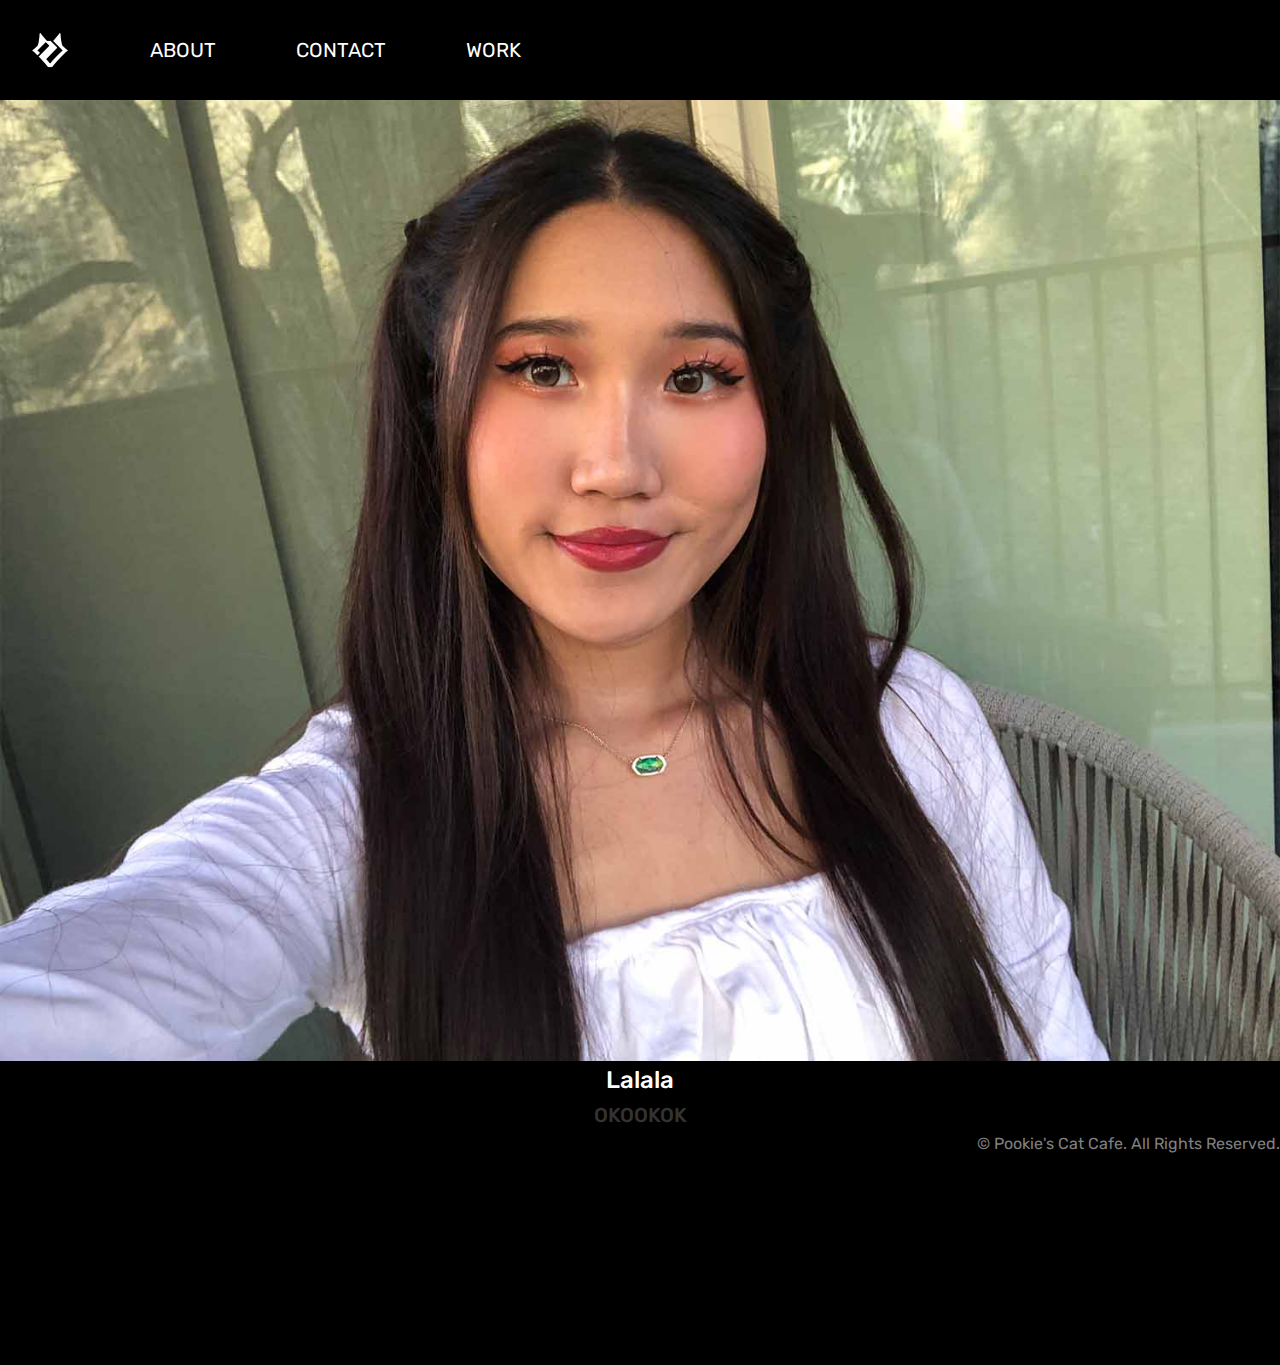
==== about.html @ cf5e12dd "Fixing" ====
<!doctype html>
<html class="no-js" lang="en">

<head>
  <meta charset="utf-8">
  <title>Portfolio</title>
  <meta name="Portfolio" content="Contents of Portfolio">
  <meta name="Portfolio" content="width=device-width, initial-scale=1">

  <meta property="og:title" content="">
  <meta property="og:type" content="">
  <meta property="og:url" content="">
  <meta property="og:image" content="">

  <link rel="manifest" href="site.webmanifest">
  <link rel="apple-touch-icon" href="icon.png">
  <link rel="preconnect" href="https://fonts.googleapis.com">

  <link rel="preconnect" href="https://fonts.gstatic.com" crossorigin>
  <link href="https://fonts.googleapis.com/css2?family=Rubik:ital,wght@0,400;0,500;0,600;0,700;0,800;0,900;1,400&display=swap" rel="stylesheet">
  <!-- Place favicon.ico in the root directory -->

  <link rel="stylesheet" href="css/normalize.css">
  <link rel="stylesheet" href="css/main.css">

  <meta name="theme-color" content="#fafafa">
</head>

<body>
  <div>
    <header class="val-header">
      <nav>
        <a href="./index.html">
          <img src="./img/Whitelogo_larger_8x8_nocompress (1).png" alt=""></a>
        <a href="./about.html">ABOUT</a>
        <a href="./contact.html">CONTACT</a>
        <a href="./work.html">WORK</a>
      </nav>
    </header>
  </div>

  <div class="burrito">
    <img src="./img/EmilyTran_LowRes.jpg" alt="">
    <div class="burrito-text">
      <h2>Lalala</h2>
      <p>OKOOKOK</p>
    </div>
  </div>


<div class="Footer-Poo-Main">
  <div class="Footer-Poo-Tiles">
          
    <div class="Footer-Poo-Tile">
        <span>&COPY; 
          Pookie's Cat Cafe. All Rights Reserved.
          </span>
</div>      
  </div>
    </div>

</body>
      

</html>
---- css/main.css ----
/* Place CSS styles here */

body {
    /* distribute font to entire site */
    font-family: 'Rubik', sans-serif;
    font-weight: 400;
}


h1 {
    font-family: 'Rubik', sans-serif;
    font-weight: 700;
    text-align: center;

}

h2 {
    font-family: 'Rubik', sans-serif;
    font-weight: 500;
    color: white;
    text-align: center;
}

h3 {
    font-family: 'Rubik', sans-serif;
    font-weight: 500;
    color: black;
    text-align: center;
}


span a {
    color: white;
    justify-content: center;
    text-align: center;
    font-family: 'Rubik', sans-serif;
    font-weight: 400;
    font-size: 20px;
}


p {
    font-family: 'Rubik', sans-serif;
    font-weight: 500;
    font-size: 20px;
    text-align: center;

}

h1 
h2,
h3,
h4,
h5,
h6 { 
    font-family: 'Rubik', sans-serif;
    font-weight: 400; 
    text-transform: uppercase; 

}

a {
    text-align: center;
   text-decoration: none;
   color: black; 

}

img {
    display: block;
    margin: auto 0;

}

.text-box {
  color: white;
}

.val-header {
  background-color: black;
}

.val-header nav {
    justify-content: left;
    align-items: center;
    display: flex;
    gap: 80px;
    padding: 30px;
    font-size: 20px;
    
    }

.buttons-on-header nav {
  justify-content: right;
  align-items: center;
  display: flex;
  gap: 80px;
  padding: 30px;

}


.buttons-on-header nav a {
  color: white;
  align-items: center;
  justify-content: top;
  font-family: 'Rubik', sans-serif;
  font-weight: 400;
  background-color: black;
}

.val-header nav a {
    color: white;
    align-items: center;
    font-family: 'Rubik', sans-serif;
    font-weight: 400;
    background-color: black;
}

.val-header nav a img {
   justify-content: top;
}

.val-header nav img {
    justify-content: center;
    width: 40px;
}


.val-intro {
    background-color: pink;
    display: flex;
    justify-content: center; 
    }

.val-smaller-image {
width: 70%
}

.val-row-3-tiles {
color: white;
display: flex;
justify-content: center;
gap: 100px;
background-color: black;

}

.val-row-3 {
    background-color: black;
    padding: 30px;

}


.val-featured-image {
min-height: 300px;
height: 700px;
background: url(../img/CatCollage_2.png);
background-repeat: no-repeat; 
background-size: cover;
background-position: center center; 
}


.Menu-Tiles {
    color: black;
    display: flex;
    justify-content: center;
    gap: 100px;
    background-color: white;
 }

 .Menu-Tiles img {
    justify-content: left;
 }

.Menu-Main {
    background-color: white;
    padding: 30 px;
 }

 .grid {
    max-width: 60 rem;
    margin: 0 auto;
    display: grid;
    gap: 1em; 
    grid-auto-flow: dense;
    grid-template-columns: repeat(3, 1fr);
    grid-template-rows: masonry;
  }

  .featured {
    grid-column: span 3;
  }
  
  .grid > * {
    break-inside: avoid;
    margin-bottom: var(--gap);
  }
  
  @supports (grid-template-rows: masonry) {
    .grid {
      display: grid;
      grid-template-columns: repeat(var(--columns), 1fr);
      grid-template-rows: masonry;
      grid-auto-flow: dense;
      /* align-tracks: stretch; */
    }
  
    .grid > * {
      margin-bottom: 0em;
    }
  }
  
  
  :root {
    --ff-primary: basic-sans, sans-serif;
    --clr-primary: #ee6352;
    --clr-body: #333;
    --clr-bg: black;
    --spacer: 1rem;
  }
  
  *,
  *::before,
  *::after {
    box-sizing: border-box;
  }
  
  h1,
  h2,
  h3,
  p {
    margin: 0;
  }
  
  h1 {
    margin: 3rem 0;
    text-align: center;
    font-size: clamp(2rem, 1rem + 3vw, 6rem);
    font-weight: 300;
    line-height: 1;
    opacity: 0.2;
  }
  
  .flow > * + * {
    margin-top: var(--flow-space, var(--spacer));
  }
  
  body {
    font-family: var(--ff-primary);
    min-height: 100vh;
    font-size: 1em;
    line-height: 1.6;
    color: var(--clr-body);
    background: var(--clr-bg);
    padding-bottom: 13rem;
  }
  
  a {
    color: var(--clr-primary);
  }
  
  img {
    max-width: 100%;
  }
  
  .content {
    padding: 2em;
    box-shadow: 0 0 3em rgba(0, 0, 0, 0.15);
    background: white;
  }
  
  .title {
    font-weight: 900;
    color: var(--clr-primary);
    line-height: 0.8;
  }
  


 .Footer-Poo-Main {
    color: gray;
    font-family: 'Rubik', sans-serif;
    font-style: bold;
    display: flex;
    justify-content: flex-end
 }
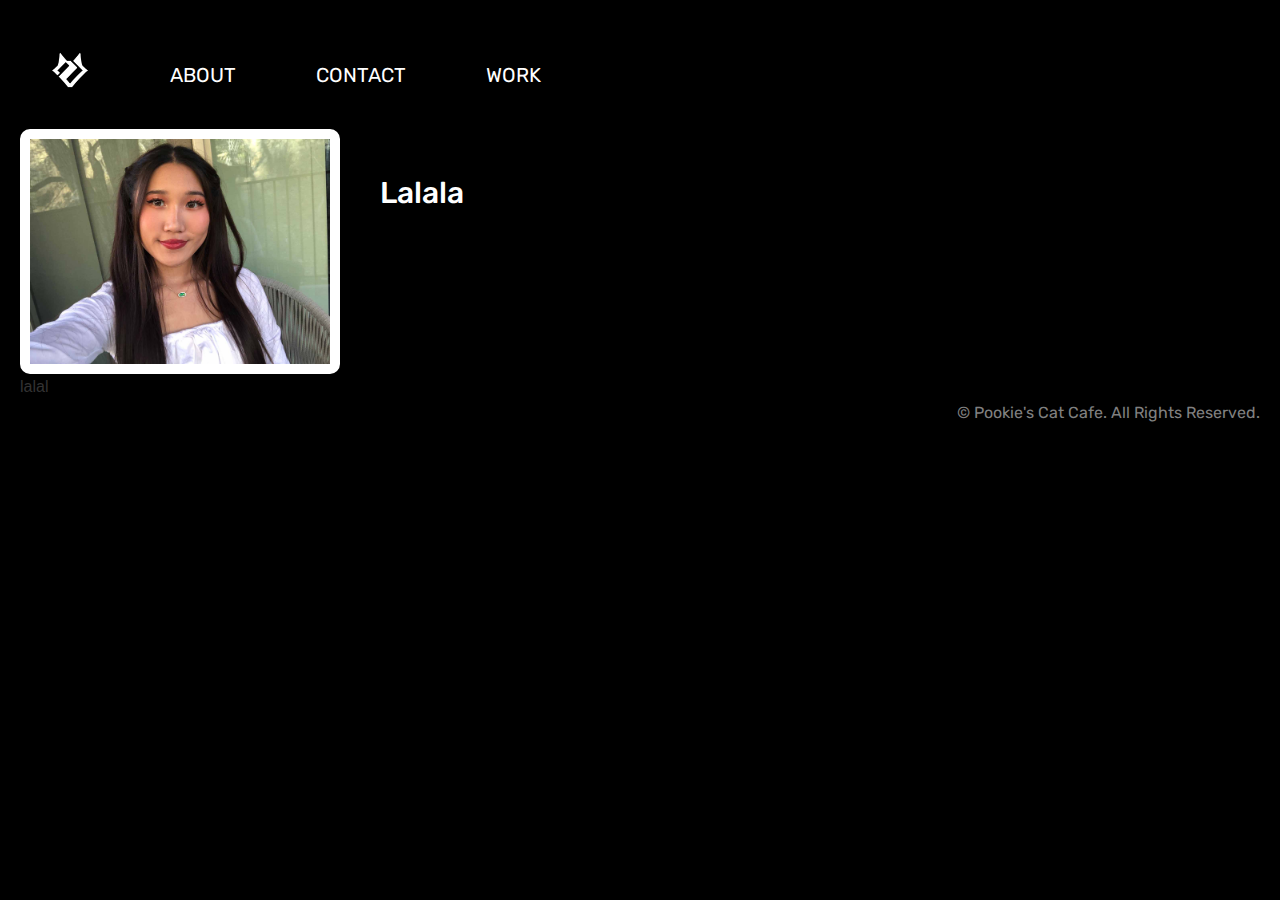
==== commit e1b661c1: "About Page Fix 2" ====
--- a/about.html
+++ b/about.html
@@ -39,14 +39,14 @@
     </header>
   </div>
 
-  <div class="burrito">
+  <div class="burrito-container">
     <img src="./img/EmilyTran_LowRes.jpg" alt="">
     <div class="burrito-text">
       <h2>Lalala</h2>
-      <p>OKOOKOK</p>
     </div>
   </div>
 
+<span>lalal</span>
 
 <div class="Footer-Poo-Main">
   <div class="Footer-Poo-Tiles">
--- a/css/main.css
+++ b/css/main.css
@@ -4,6 +4,7 @@
     /* distribute font to entire site */
     font-family: 'Rubik', sans-serif;
     font-weight: 400;
+    padding: 20px;
 }
 
 
@@ -60,21 +61,51 @@
 }
 
 a {
-    text-align: center;
+  text-align: center;
    text-decoration: none;
-   color: black; 
-
-}
-
-img {
-    display: block;
-    margin: auto 0;
-
-}
-
-.text-box {
+}
+
+* {
+  margin: 0;
+  padding: 0;
+  box-sizing: border-box;
+}
+
+.burrito-container {
+  margin: 150 px auto;
+  width: 70%;
+  padding: 0;
+  box-sizing: border-box;
+  display: flex;
+  justify-content: left;
+  align-items: left;
+}
+
+.burrito-container h2 {
+font-size: 30px;
+}
+
+.burrito-container p {
+  font-size: 12px;
+}
+
+.burrito-text {
   color: white;
-}
+  display: flex;
+  justify-content: left;
+  align-items: left;
+  padding: 40px;
+}
+
+
+.burrito-container img {
+  max-width: 320px;
+  justify-content: left;
+  align-items: left;
+  border: 10px solid white;
+  border-radius: 10px;
+}
+
 
 .val-header {
   background-color: black;
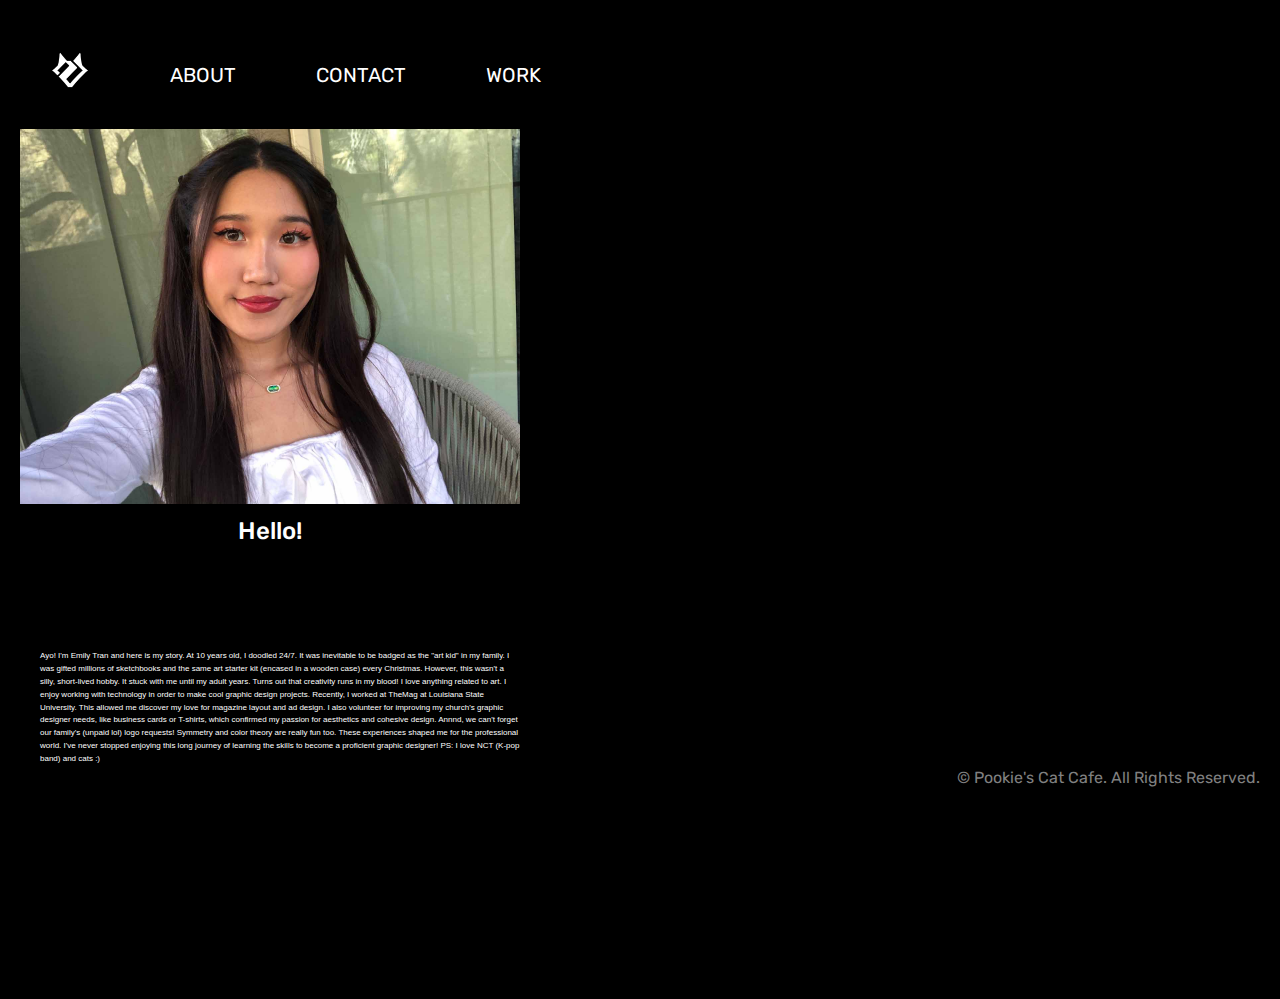
==== commit 54f068cf: "A lot" ====
--- a/about.html
+++ b/about.html
@@ -42,11 +42,15 @@
   <div class="burrito-container">
     <img src="./img/EmilyTran_LowRes.jpg" alt="">
     <div class="burrito-text">
-      <h2>Lalala</h2>
+      <h2>Hello!</h2>
+      <p>Ayo! I'm Emily Tran and here is my story. At 10 years old, I doodled 24/7. It was inevitable to be badged as the "art kid" in my family. I was gifted millions of sketchbooks and the same art starter kit (encased in a wooden case) every Christmas. However, this wasn't a silly, short-lived hobby. It stuck with me until my adult years. Turns out that creativity runs in my blood! I love anything related to art. I enjoy working with technology in order to make cool graphic design projects.
+        Recently, I worked at TheMag at Louisiana State University. This allowed me discover my love for magazine layout and ad design. I also volunteer for improving my church's graphic designer needs, like business cards or T-shirts, which confirmed my passion for aesthetics and cohesive design. Annnd, we can't forget our family's (unpaid lol) logo requests! Symmetry and color theory are really fun too. These experiences shaped me for the professional world. I've never stopped enjoying this
+        long journey of learning the skills to become a proficient graphic designer!
+        
+        PS: I love NCT (K-pop band) and cats :)
+      </p>
     </div>
   </div>
-
-<span>lalal</span>
 
 <div class="Footer-Poo-Main">
   <div class="Footer-Poo-Tiles">
--- a/css/main.css
+++ b/css/main.css
@@ -8,12 +8,6 @@
 }
 
 
-h1 {
-    font-family: 'Rubik', sans-serif;
-    font-weight: 700;
-    text-align: center;
-
-}
 
 h2 {
     font-family: 'Rubik', sans-serif;
@@ -40,13 +34,7 @@
 }
 
 
-p {
-    font-family: 'Rubik', sans-serif;
-    font-weight: 500;
-    font-size: 20px;
-    text-align: center;
-
-}
+
 
 h1 
 h2,
@@ -65,45 +53,29 @@
    text-decoration: none;
 }
 
-* {
-  margin: 0;
-  padding: 0;
-  box-sizing: border-box;
-}
+.burrito {
+  display: flex;
+  align-items: center;
+  justify-content: center
+}
+
+
+.burrito-text h1 {
+  font-size: 12px;
+  padding-left: 20px;
+  color: white;
+}
+
+.burrito-text p {
+  font-size: 8px;
+  color: white;
+  padding-left: 20px;
+  padding-top: 20%;
+}
+
 
 .burrito-container {
-  margin: 150 px auto;
-  width: 70%;
-  padding: 0;
-  box-sizing: border-box;
-  display: flex;
-  justify-content: left;
-  align-items: left;
-}
-
-.burrito-container h2 {
-font-size: 30px;
-}
-
-.burrito-container p {
-  font-size: 12px;
-}
-
-.burrito-text {
-  color: white;
-  display: flex;
-  justify-content: left;
-  align-items: left;
-  padding: 40px;
-}
-
-
-.burrito-container img {
-  max-width: 320px;
-  justify-content: left;
-  align-items: left;
-  border: 10px solid white;
-  border-radius: 10px;
+  max-width: 500px;
 }
 
 
@@ -194,23 +166,6 @@
 }
 
 
-.Menu-Tiles {
-    color: black;
-    display: flex;
-    justify-content: center;
-    gap: 100px;
-    background-color: white;
- }
-
- .Menu-Tiles img {
-    justify-content: left;
- }
-
-.Menu-Main {
-    background-color: white;
-    padding: 30 px;
- }
-
  .grid {
     max-width: 60 rem;
     margin: 0 auto;
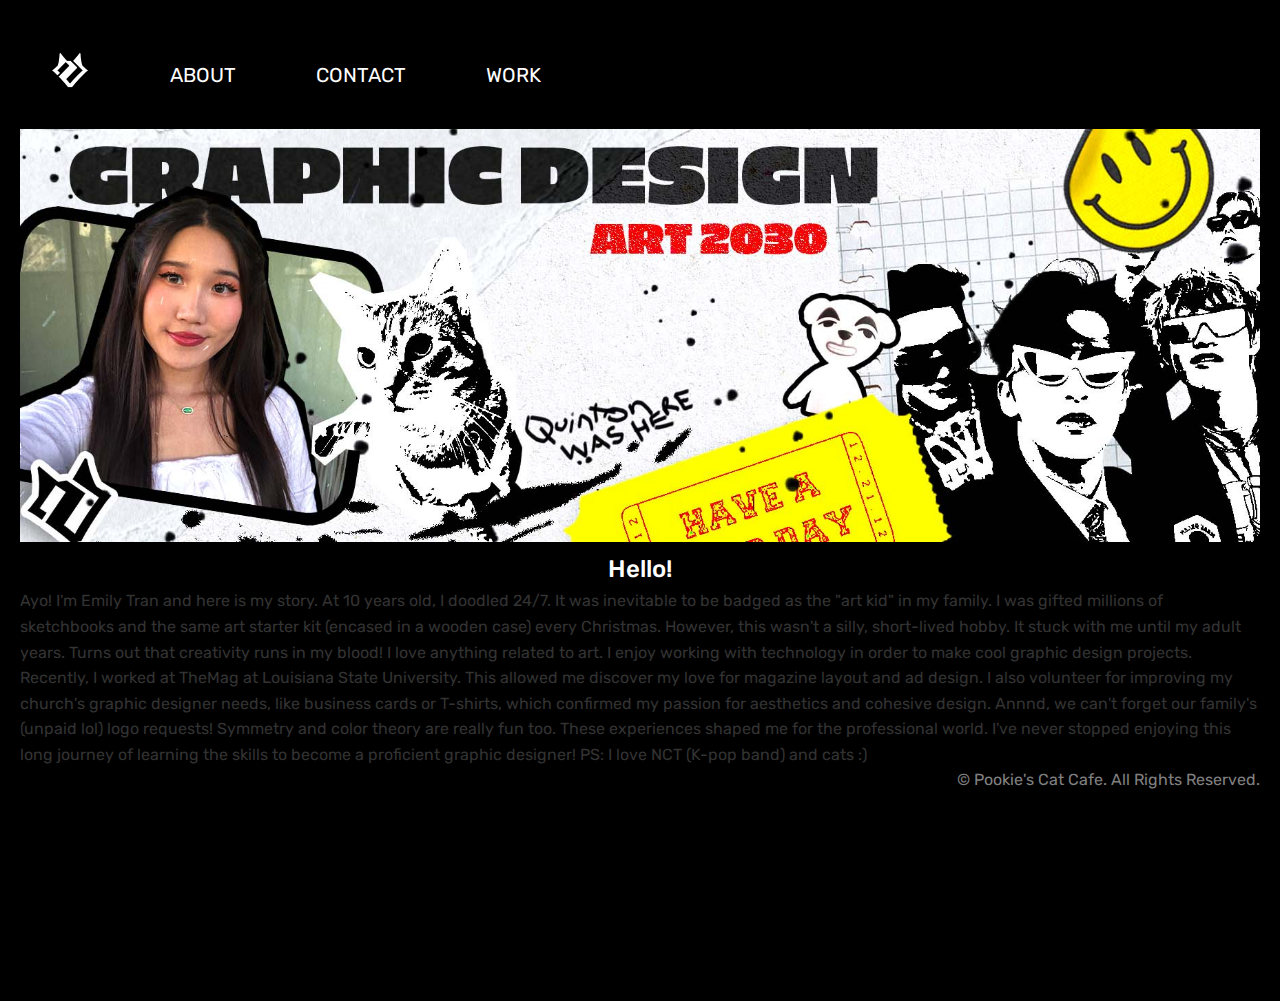
==== commit db6fe3a2: "About Page Fix 3" ====
--- a/about.html
+++ b/about.html
@@ -39,18 +39,16 @@
     </header>
   </div>
 
-  <div class="burrito-container">
-    <img src="./img/EmilyTran_LowRes.jpg" alt="">
-    <div class="burrito-text">
+  <img src="./img/AboutMe_Image.jpg" alt="">
+
+    <div class="text">
       <h2>Hello!</h2>
       <p>Ayo! I'm Emily Tran and here is my story. At 10 years old, I doodled 24/7. It was inevitable to be badged as the "art kid" in my family. I was gifted millions of sketchbooks and the same art starter kit (encased in a wooden case) every Christmas. However, this wasn't a silly, short-lived hobby. It stuck with me until my adult years. Turns out that creativity runs in my blood! I love anything related to art. I enjoy working with technology in order to make cool graphic design projects.
         Recently, I worked at TheMag at Louisiana State University. This allowed me discover my love for magazine layout and ad design. I also volunteer for improving my church's graphic designer needs, like business cards or T-shirts, which confirmed my passion for aesthetics and cohesive design. Annnd, we can't forget our family's (unpaid lol) logo requests! Symmetry and color theory are really fun too. These experiences shaped me for the professional world. I've never stopped enjoying this
         long journey of learning the skills to become a proficient graphic designer!
         
-        PS: I love NCT (K-pop band) and cats :)
-      </p>
+        PS: I love NCT (K-pop band) and cats :)</p>
     </div>
-  </div>
 
 <div class="Footer-Poo-Main">
   <div class="Footer-Poo-Tiles">
--- a/css/main.css
+++ b/css/main.css
@@ -53,31 +53,27 @@
    text-decoration: none;
 }
 
-.burrito {
+* {
+  margin: 0;
+  padding: 0;
+  box-sizing: border-box;
+  font-family: 'Rubik', sans-serif;
+}
+
+.container {
+  margin: 100px;
+  width: 75%;
   display: flex;
+  justify-content: center;
   align-items: center;
-  justify-content: center
-}
-
-
-.burrito-text h1 {
-  font-size: 12px;
-  padding-left: 20px;
-  color: white;
-}
-
-.burrito-text p {
-  font-size: 8px;
-  color: white;
-  padding-left: 20px;
-  padding-top: 20%;
-}
-
-
-.burrito-container {
-  max-width: 500px;
-}
-
+  min-height: 100vh;
+}
+
+.img {
+  max-width: 20px;
+  align-content: left;
+
+}
 
 .val-header {
   background-color: black;
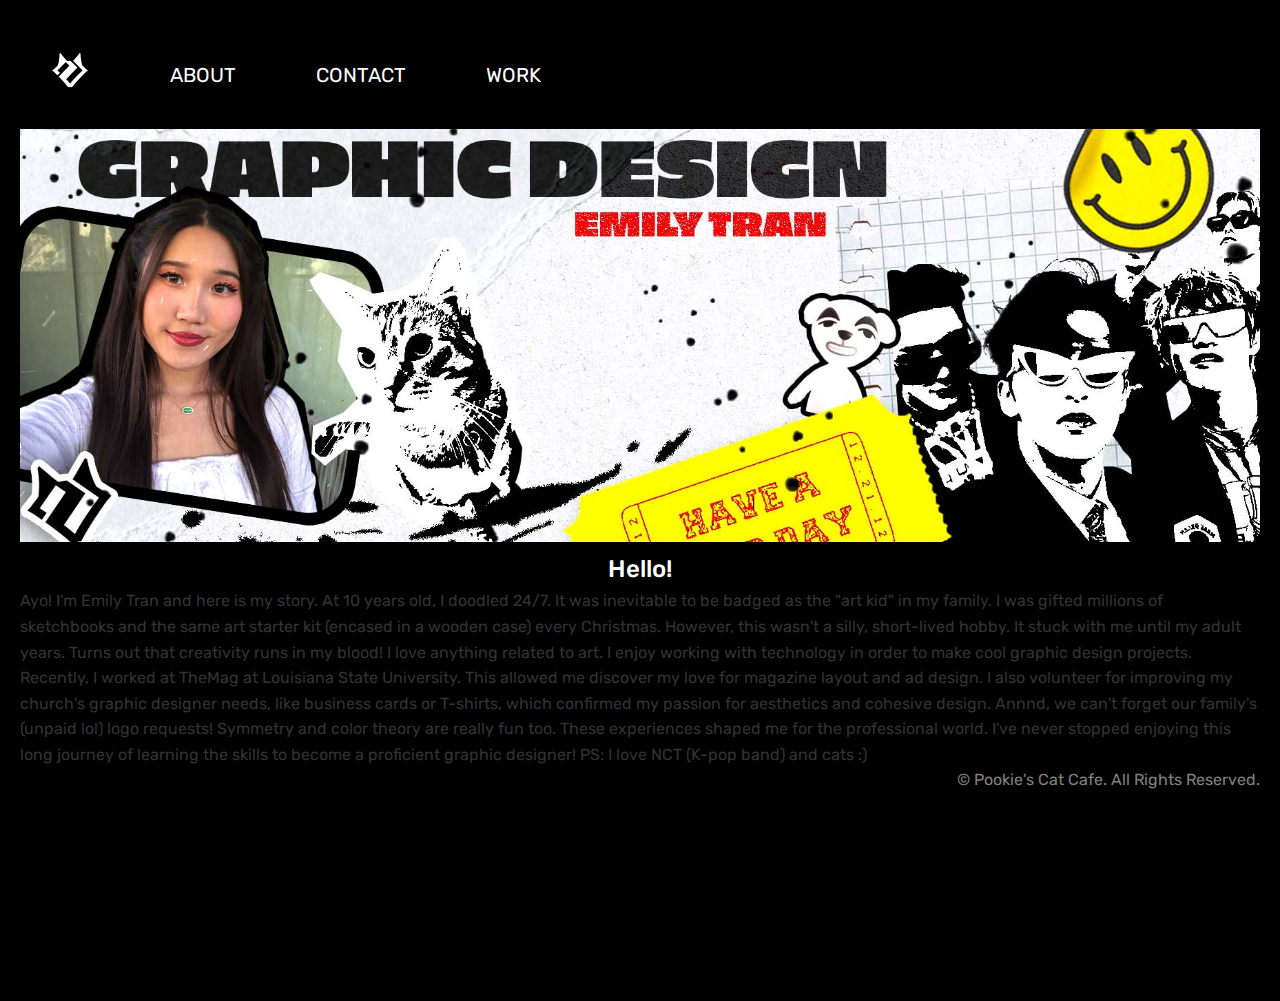
==== commit 3d90b719: "About Page Fix Pic" ====
--- a/about.html
+++ b/about.html
@@ -39,7 +39,7 @@
     </header>
   </div>
 
-  <img src="./img/AboutMe_Image.jpg" alt="">
+  <img src="./img/AboutMe_ImageeETT.jpg" alt="">
 
     <div class="text">
       <h2>Hello!</h2>
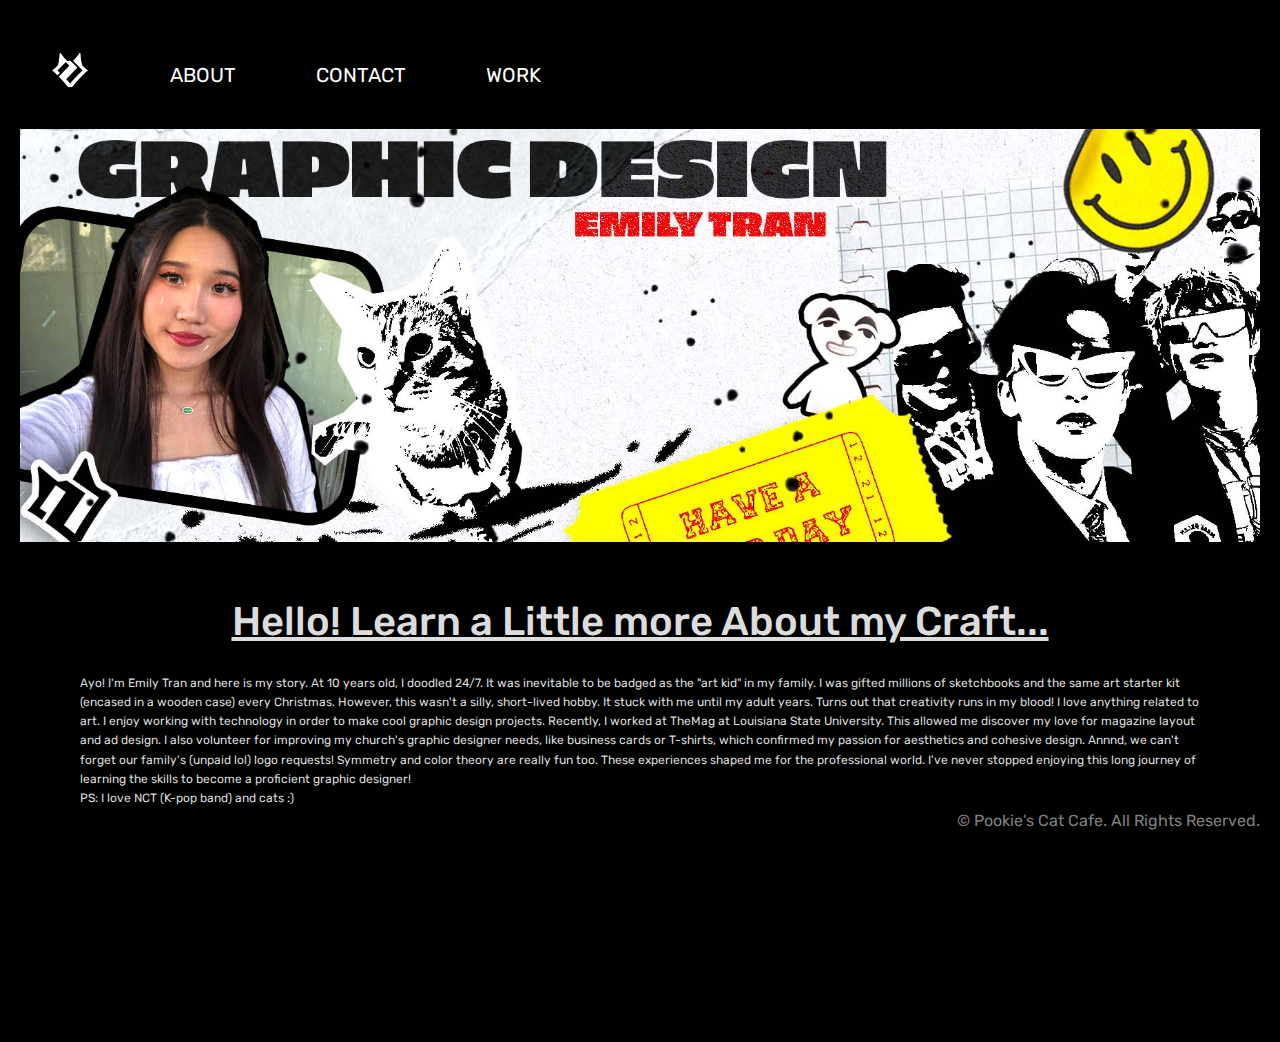
==== commit beee2910: "About Page Fix 4" ====
--- a/about.html
+++ b/about.html
@@ -42,12 +42,12 @@
   <img src="./img/AboutMe_ImageeETT.jpg" alt="">
 
     <div class="text">
-      <h2>Hello!</h2>
+      <h2><u>Hello! Learn a Little more About my Craft...</u></h2>
       <p>Ayo! I'm Emily Tran and here is my story. At 10 years old, I doodled 24/7. It was inevitable to be badged as the "art kid" in my family. I was gifted millions of sketchbooks and the same art starter kit (encased in a wooden case) every Christmas. However, this wasn't a silly, short-lived hobby. It stuck with me until my adult years. Turns out that creativity runs in my blood! I love anything related to art. I enjoy working with technology in order to make cool graphic design projects.
         Recently, I worked at TheMag at Louisiana State University. This allowed me discover my love for magazine layout and ad design. I also volunteer for improving my church's graphic designer needs, like business cards or T-shirts, which confirmed my passion for aesthetics and cohesive design. Annnd, we can't forget our family's (unpaid lol) logo requests! Symmetry and color theory are really fun too. These experiences shaped me for the professional world. I've never stopped enjoying this
-        long journey of learning the skills to become a proficient graphic designer!
-        
-        PS: I love NCT (K-pop band) and cats :)</p>
+        long journey of learning the skills to become a proficient graphic designer!</p>
+      
+        <p>PS: I love NCT (K-pop band) and cats :)</p>
     </div>
 
 <div class="Footer-Poo-Main">
--- a/css/main.css
+++ b/css/main.css
@@ -67,6 +67,20 @@
   justify-content: center;
   align-items: center;
   min-height: 100vh;
+}
+
+.text p {
+  color: gainsboro;
+  font-size: 12px;
+  padding-left: 60px;
+  padding-right: 60px;
+}
+
+.text h2 {
+  color: gainsboro;
+  font-size: 40px;
+  padding-top: 40px;
+  padding-bottom: 20px;
 }
 
 .img {
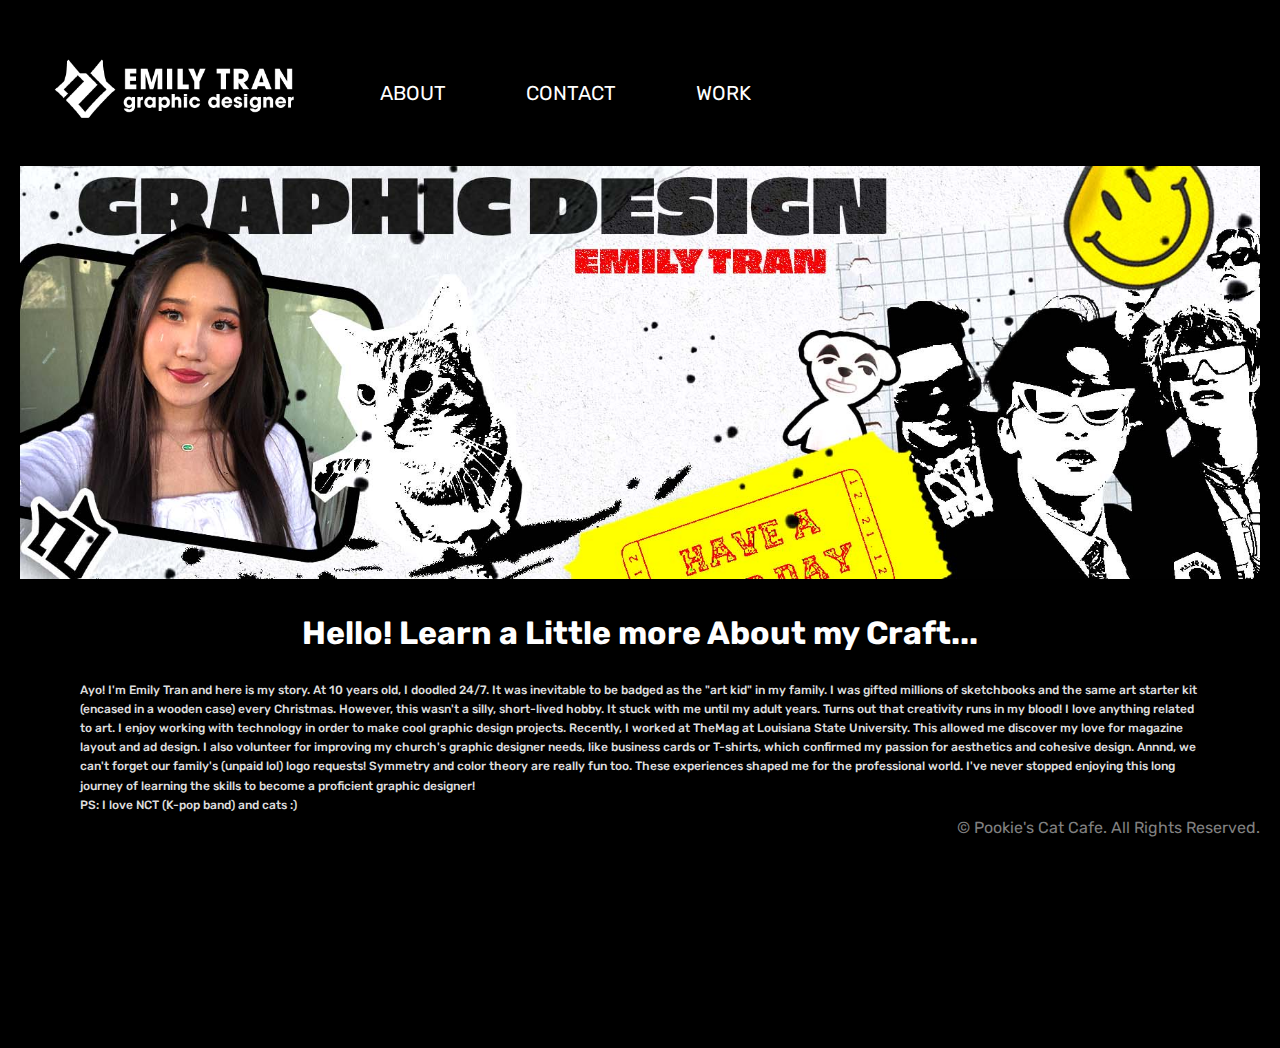
==== commit 0bb6b73c: "Fixing All Pages" ====
--- a/about.html
+++ b/about.html
@@ -31,7 +31,7 @@
     <header class="val-header">
       <nav>
         <a href="./index.html">
-          <img src="./img/Whitelogo_larger_8x8_nocompress (1).png" alt=""></a>
+          <img src="./img/EmilyTranLogo_withTexts (1).png" alt=""></a>
         <a href="./about.html">ABOUT</a>
         <a href="./contact.html">CONTACT</a>
         <a href="./work.html">WORK</a>
@@ -42,12 +42,12 @@
   <img src="./img/AboutMe_ImageeETT.jpg" alt="">
 
     <div class="text">
-      <h2><u>Hello! Learn a Little more About my Craft...</u></h2>
+      <h1>Hello! Learn a Little more About my Craft...</h1>
       <p>Ayo! I'm Emily Tran and here is my story. At 10 years old, I doodled 24/7. It was inevitable to be badged as the "art kid" in my family. I was gifted millions of sketchbooks and the same art starter kit (encased in a wooden case) every Christmas. However, this wasn't a silly, short-lived hobby. It stuck with me until my adult years. Turns out that creativity runs in my blood! I love anything related to art. I enjoy working with technology in order to make cool graphic design projects.
         Recently, I worked at TheMag at Louisiana State University. This allowed me discover my love for magazine layout and ad design. I also volunteer for improving my church's graphic designer needs, like business cards or T-shirts, which confirmed my passion for aesthetics and cohesive design. Annnd, we can't forget our family's (unpaid lol) logo requests! Symmetry and color theory are really fun too. These experiences shaped me for the professional world. I've never stopped enjoying this
         long journey of learning the skills to become a proficient graphic designer!</p>
       
-        <p>PS: I love NCT (K-pop band) and cats :)</p>
+      <p>PS: I love NCT (K-pop band) and cats :)</p>
     </div>
 
 <div class="Footer-Poo-Main">
--- a/css/main.css
+++ b/css/main.css
@@ -3,23 +3,23 @@
 body {
     /* distribute font to entire site */
     font-family: 'Rubik', sans-serif;
+    color: white;
     font-weight: 400;
     padding: 20px;
 }
 
+h1 {
+  font-family: 'Rubik', sans-serif;
+  font-weight: 700;
+  color: white;
+  text-align: center;
+}
 
 
 h2 {
     font-family: 'Rubik', sans-serif;
     font-weight: 500;
     color: white;
-    text-align: center;
-}
-
-h3 {
-    font-family: 'Rubik', sans-serif;
-    font-weight: 500;
-    color: black;
     text-align: center;
 }
 
@@ -33,7 +33,11 @@
     font-size: 20px;
 }
 
-
+p {
+  color: white;
+  font-family: 'Rubik', sans-serif;
+  font-weight: 500;
+}
 
 
 h1 
@@ -42,15 +46,17 @@
 h4,
 h5,
 h6 { 
-    font-family: 'Rubik', sans-serif;
-    font-weight: 400; 
-    text-transform: uppercase; 
+  color: white;
+  font-family: 'Rubik', sans-serif;
+  font-weight: 400; 
+  text-transform: uppercase; 
 
 }
 
 a {
   text-align: center;
-   text-decoration: none;
+  text-decoration: none;
+  color: white;
 }
 
 * {
@@ -81,12 +87,6 @@
   font-size: 40px;
   padding-top: 40px;
   padding-bottom: 20px;
-}
-
-.img {
-  max-width: 20px;
-  align-content: left;
-
 }
 
 .val-header {
@@ -136,43 +136,35 @@
 
 .val-header nav img {
     justify-content: center;
-    width: 40px;
-}
-
-
-.val-intro {
-    background-color: pink;
-    display: flex;
-    justify-content: center; 
-    }
-
-.val-smaller-image {
-width: 70%
-}
-
-.val-row-3-tiles {
+    width: 250px;
+}
+
+.Main-Contact {
+  padding: 30px;
+}
+
+.Contact-Tile a {
+color: white;
+align-content: center;
+display: block;
+}
+
+
+.Contact-Tiles {
 color: white;
 display: flex;
 justify-content: center;
 gap: 100px;
-background-color: black;
-
-}
-
-.val-row-3 {
-    background-color: black;
-    padding: 30px;
-
-}
-
-
-.val-featured-image {
-min-height: 300px;
-height: 700px;
-background: url(../img/CatCollage_2.png);
-background-repeat: no-repeat; 
-background-size: cover;
-background-position: center center; 
+ 
+}
+
+.Contact-Texts h1 {
+  color: white;
+}
+
+.Contact-Tile img {
+  width: 70px;
+  color: white;
 }
 
 
@@ -213,7 +205,7 @@
   :root {
     --ff-primary: basic-sans, sans-serif;
     --clr-primary: #ee6352;
-    --clr-body: #333;
+    --clr-body: white;
     --clr-bg: black;
     --spacer: 1rem;
   }
@@ -222,22 +214,6 @@
   *::before,
   *::after {
     box-sizing: border-box;
-  }
-  
-  h1,
-  h2,
-  h3,
-  p {
-    margin: 0;
-  }
-  
-  h1 {
-    margin: 3rem 0;
-    text-align: center;
-    font-size: clamp(2rem, 1rem + 3vw, 6rem);
-    font-weight: 300;
-    line-height: 1;
-    opacity: 0.2;
   }
   
   .flow > * + * {
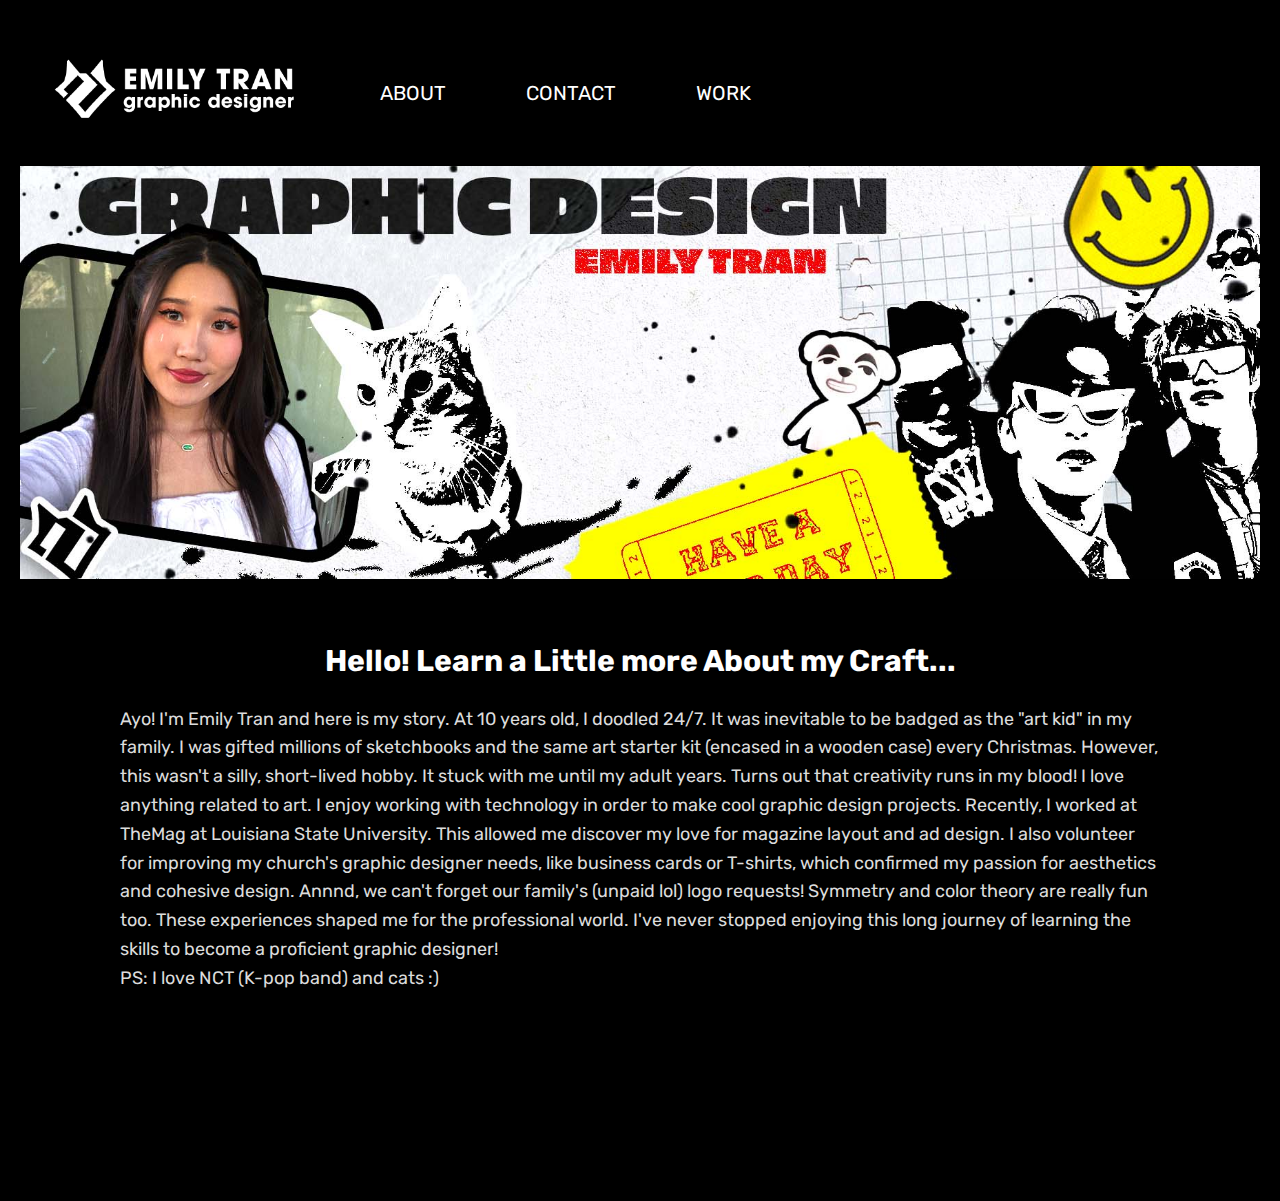
==== commit c797322d: "Finishing Fixes" ====
--- a/about.html
+++ b/about.html
@@ -50,18 +50,5 @@
       <p>PS: I love NCT (K-pop band) and cats :)</p>
     </div>
 
-<div class="Footer-Poo-Main">
-  <div class="Footer-Poo-Tiles">
-          
-    <div class="Footer-Poo-Tile">
-        <span>&COPY; 
-          Pookie's Cat Cafe. All Rights Reserved.
-          </span>
-</div>      
-  </div>
-    </div>
-
 </body>
-      
-
 </html>--- a/css/main.css
+++ b/css/main.css
@@ -12,7 +12,7 @@
   font-family: 'Rubik', sans-serif;
   font-weight: 700;
   color: white;
-  text-align: center;
+  text-align: left;
 }
 
 
@@ -36,7 +36,7 @@
 p {
   color: white;
   font-family: 'Rubik', sans-serif;
-  font-weight: 500;
+  font-weight: 400;
 }
 
 
@@ -77,16 +77,16 @@
 
 .text p {
   color: gainsboro;
-  font-size: 12px;
-  padding-left: 60px;
-  padding-right: 60px;
-}
-
-.text h2 {
-  color: gainsboro;
-  font-size: 40px;
-  padding-top: 40px;
-  padding-bottom: 20px;
+  font-size: 18px;
+  padding-left: 100px;
+  padding-right: 100px;
+}
+
+.text h1 {
+  color: white;
+  text-align: center;
+  font-size: 30px;
+  padding-top: 30px;
 }
 
 .val-header {
@@ -160,11 +160,34 @@
 
 .Contact-Texts h1 {
   color: white;
+  text-align: center;
+  font-size: 30px;
 }
 
 .Contact-Tile img {
   width: 70px;
   color: white;
+}
+
+.work-container {
+  display: grid;
+  align-items: left;
+  grid-template-columns: 1fr 1fr;
+  column-gap: 10px;
+}
+
+.work-image {
+  max-width: 90%;
+  padding-left: 100px;
+  padding-bottom: 20px;
+}
+
+.work-text {
+  font-size: 18px;
+  align-items: center;
+  justify-content: center;
+  padding-right: 206px;
+  color: gainsboro;
 }
 
 
@@ -239,9 +262,9 @@
   }
   
   .content {
-    padding: 2em;
+    padding: .1em;
     box-shadow: 0 0 3em rgba(0, 0, 0, 0.15);
-    background: white;
+  
   }
   
   .title {
@@ -251,13 +274,4 @@
   }
   
 
-
- .Footer-Poo-Main {
-    color: gray;
-    font-family: 'Rubik', sans-serif;
-    font-style: bold;
-    display: flex;
-    justify-content: flex-end
- }
-
  